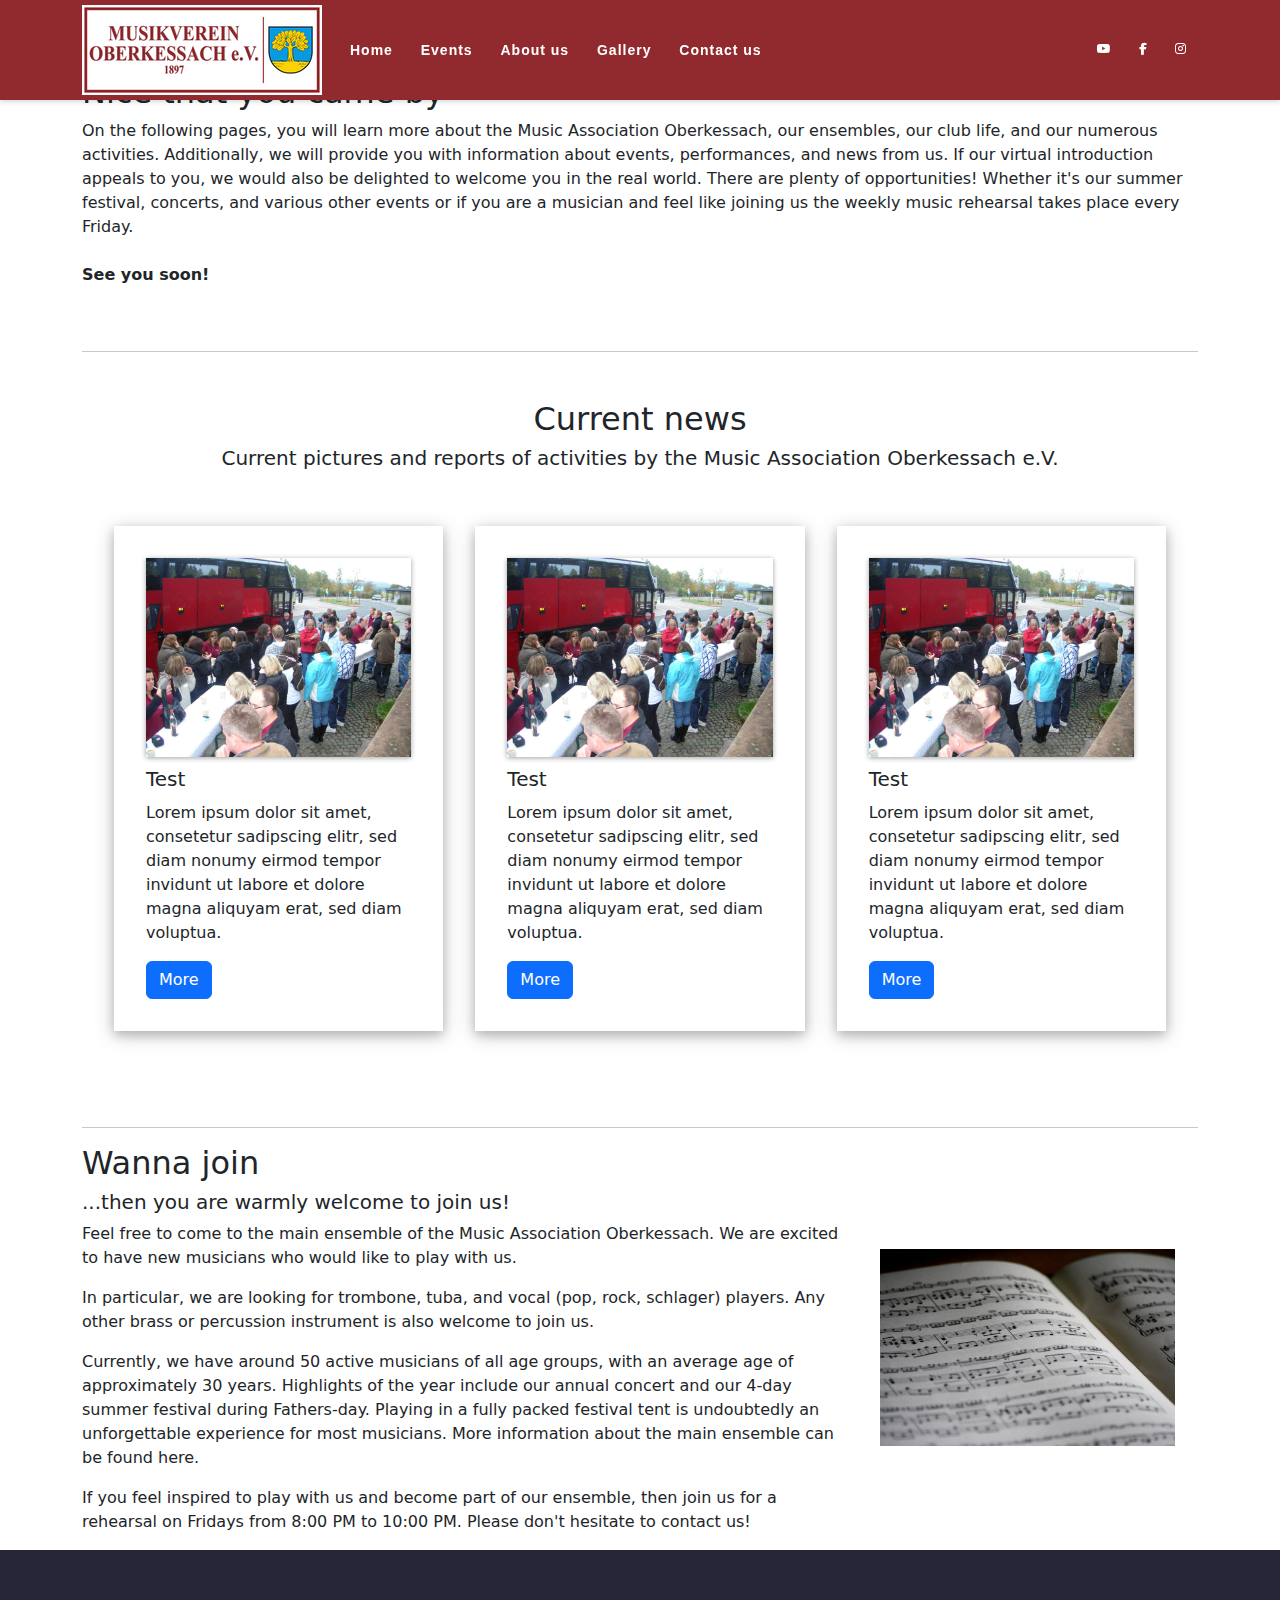
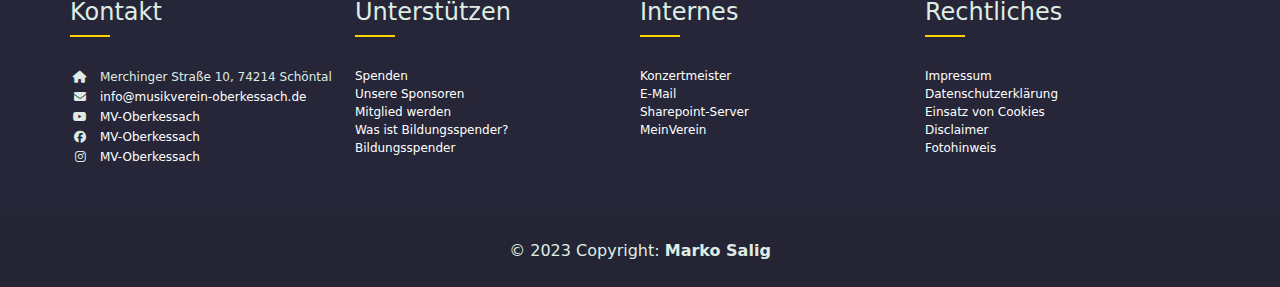
==== index.html @ 2e088b74 "updated the index.html" ====
<!DOCTYPE html>
<html lang="en">
<head>
    <meta charset="UTF-8">
    <meta content="width=device-width, initial-scale=1.0" name="viewport">
    <title>Musikverein Oberkessach</title>

    <!-- Bootstrap CSS -->
    <link href="https://cdn.jsdelivr.net/npm/bootstrap@5.3.0/dist/css/bootstrap.min.css" rel="stylesheet">
    <link href="https://cdnjs.cloudflare.com/ajax/libs/font-awesome/6.4.0/css/all.min.css" rel="stylesheet">

    <link href="./styles.css" rel="stylesheet">
</head>
<body>
<header>
    <!-- Navbar -->
    <!-- TODO: Decide how to deal with the logo responsiveness -->
    <section class="fixed-top" id="navbar">
        <nav class="navbar-container container">
            <a href="#"><img alt="" id="navbar-logo" src="assets/logo_klein.png"/></a>
            <button aria-controls="navbar-menu" aria-expanded="false" aria-label="Toggle menu" id="navbar-toggle"
                    type="button">
                <span class="icon-bar"></span>
                <span class="icon-bar"></span>
                <span class="icon-bar"></span>
            </button>
            <div aria-labelledby="navbar-toggle" id="navbar-menu">
                <ul class="navbar-links">
                    <li class="navbar-item">
                        <a class="navbar-link" href="./index.html">
                            <span class="menu-text">Home</span>
                        </a>
                    </li>
                    <li class="navbar-item">
                        <a class="navbar-link" href="./events.html">
                            <span class="menu-text">Events</span>
                        </a>
                    </li>
                    <li class="navbar-item">
                        <a class="navbar-link" href="./about.html">
                            <span class="menu-text">About us</span>
                        </a>
                    </li>
                    <li class="navbar-item active">
                        <a class="navbar-link" href="./gallery.html">
                            <span class="menu-text">Gallery</span>
                        </a>
                    </li>
                    <li class="navbar-item">
                        <a class="navbar-link" href="./contact.html">
                            <span class="menu-text">Contact us</span>
                        </a>
                    </li>
                </ul>

                <ul class="navbar-links" id="navbar-social-media">
                    <li class="navbar-item">
                        <a class="navbar-link" href="#!">
                            <i class="fab fa-youtube"></i>
                        </a>
                    </li>
                    <li class="navbar-item">
                        <a class="navbar-link" href="#!">
                            <i class="fab fa-facebook-f"></i>
                        </a>
                    </li>
                    <li class="navbar-item">
                        <a class="navbar-link" href="#!">
                            <i class="fab fa-instagram"></i>
                        </a>
                    </li>
                </ul>
            </div>
        </nav>
    </section>
    <!--
    <section id="hero" class="pt-5 pb-5 mt-0 align-items-center d-flex bg-dark">

        <div class="container-fluid">
            <div class="row justify-content-center align-items-center d-flex text-center h-100">
                <div class="col-12 col-md-8  h-50 ">
                    <h1 class="display-2  text-light mb-2 mt-5"><strong>Align Center</strong></h1>
                    <p class="lead  text-light mb-5">Sub-heading. Header 100% height with center align items</p>

                    <div class="btn-container-wrapper p-relative d-block  zindex-1">
                        <a class="btn btn-link btn-lg   mt-md-3 mb-4 scroll align-self-center text-light"
                           href="#main">
                            <i class="fa fa-angle-down fa-4x text-light"></i>
                        </a>
                    </div>
                </div>

            </div>
        </div>
    </section>
-->
    <section id="hero-overlay">
        <div class="wrap">
            <img alt="Musikverein" src="assets/Musikverein%202019.jpg" style="object-fit: scale-down; max-width: 100%">
            <h1 class="text-over-image">Welcome to the Music Association Oberkessach</h1>
        </div>
    </section>
</header>

<main id="main">
    <div class="container">
        <section id="introduction">
            <div class="row justify-content-evenly">
                <div class="col align-self-center">
                    <h2>Nice that you came by</h2>
                    <p>
                        On the following pages, you will learn more about the Music Association Oberkessach,
                        our ensembles, our club life, and our numerous activities.
                        Additionally, we will provide you with information about events, performances, and news from us.
                        If our virtual introduction appeals to you, we would also be delighted to welcome you in the
                        real world. There are plenty of opportunities! Whether it's our summer festival, concerts, and
                        various other events or if you are a musician and feel like joining us the weekly music
                        rehearsal takes place every Friday.
                        <br/><br/>
                        <strong>See you soon!</strong>
                    </p>
                </div>
                <!--
                <div class="col align-self-start">
                    <div class="card" style="width: 18rem;">
                        <div class="card-body">
                            <h5 class="card-title">Card title</h5>
                            <h6 class="card-subtitle mb-2 text-muted">Card subtitle</h6>
                            <p class="card-text">Some quick example text to build on the card title and make up the bulk
                                of the card's content.</p>
                            <a href="#" class="card-link">Card link</a>
                            <a href="#" class="card-link">Another link</a>
                        </div>
                    </div>
                </div>-->
            </div>
        </section>

        <hr>

        <section id="current-news">
            <h2>Current news</h2>
            <h5 style="text-align: center">Current pictures and reports of activities by the Music Association Oberkessach e.V.</h5>

            <div class="index-news-card-deck">
                <div class="index-news-card">
                    <img class="img-fluid index-news-img" src="assets/Bilder%20Musikverein/Ausflug%20ins%20Erzgeb.MVO%202009%20(10).JPG" alt="">

                    <h5 class="index-news-title">Test</h5>
                    <p>Lorem ipsum dolor sit amet, consetetur sadipscing elitr, sed diam nonumy eirmod tempor invidunt ut labore et dolore magna aliquyam erat, sed diam voluptua.</p>
                    <button class="btn btn-primary btn-md">More</button>
                </div>
                <div class="index-news-card">
                    <img class="img-fluid index-news-img" src="assets/Bilder%20Musikverein/Ausflug%20ins%20Erzgeb.MVO%202009%20(10).JPG" alt="">

                    <h5 class="index-news-title">Test</h5>
                    <p>Lorem ipsum dolor sit amet, consetetur sadipscing elitr, sed diam nonumy eirmod tempor invidunt ut labore et dolore magna aliquyam erat, sed diam voluptua.</p>
                    <button class="btn btn-primary btn-md">More</button>
                </div>
                <div class="index-news-card">
                    <img class="img-fluid index-news-img" src="assets/Bilder%20Musikverein/Ausflug%20ins%20Erzgeb.MVO%202009%20(10).JPG" alt="">

                    <h5 class="index-news-title">Test</h5>
                    <p>Lorem ipsum dolor sit amet, consetetur sadipscing elitr, sed diam nonumy eirmod tempor invidunt ut labore et dolore magna aliquyam erat, sed diam voluptua.</p>
                    <button class="btn btn-primary btn-md">More</button>
                </div>
            </div>
        </section>

        <hr>

        <section id="#wanna-join">
            <div class="row">
                <div id="wanna-join-text">
                    <h2>Wanna join</h2>
                    <h5>...then you are warmly welcome to join us!</h5>
                    <p>
                        Feel free to come to the main ensemble of the Music Association Oberkessach. We are excited to
                        have new musicians who would like to play with us.
                    </p>
                    <p>
                        In particular, we are looking for trombone, tuba, and vocal (pop, rock, schlager) players.
                        Any other brass or percussion instrument is also welcome to join us.
                    </p>
                    <p>
                        Currently, we have around 50 active musicians of all age groups, with an average age of
                        approximately 30 years. Highlights of the year include our annual concert and our
                        4-day summer festival during Fathers-day. Playing in a fully packed festival tent is undoubtedly
                        an unforgettable experience for most musicians. More information about the main ensemble can be
                        found here.
                    </p>
                    <p>
                        If you feel inspired to play with us and become part of our ensemble, then join us for
                        a rehearsal on Fridays from 8:00 PM to 10:00 PM. Please don't hesitate to contact us!
                    </p>
                </div>

                <div id="wanna-join-img">
                    <img class="img-fluid" alt="" src="assets/notes.jpg">
                </div>
            </div>
        </section>
    </div>
</main>

<footer>
    <div class="container">
        <div class="row align-items-top">

            <!-- Section Social Media -->
            <section class="col footer-section">
                <h4>Kontakt</h4>
                <div class="text-area">
                    <div class="footer-sep"></div>
                    <ul>
                        <li class="footer-social-media-link">
                            <span class="footer-icon-wrapper"><i class="fa-solid fa-house"></i></span>
                            <div><span>Merchinger Straße 10, 74214 Schöntal</span></div>
                        </li>
                        <li class="footer-social-media-link">
                            <span class="footer-icon-wrapper"><i class="fa-solid fa-envelope"></i></span>
                            <div><a href="mailto:info@musikverein-oberkessach.de">info@musikverein-oberkessach.de</a>
                            </div>
                        </li>
                        <li class="footer-social-media-link">
                            <span class="footer-icon-wrapper"><i class="fab fa-youtube"></i></span>
                            <div><a class="" href="#!">MV-Oberkessach</a></div>
                        </li>
                        <li class="footer-social-media-link">
                            <span class="footer-icon-wrapper"><i class="fab fa-facebook"></i></span>
                            <div><a class="" href="#!">MV-Oberkessach</a></div>
                        </li>
                        <li class="footer-social-media-link">
                            <span class="footer-icon-wrapper"><i class="fab fa-instagram"></i></span>
                            <div><a class="" href="#!">MV-Oberkessach</a></div>
                        </li>
                    </ul>
                </div>
            </section>

            <!-- Section Support -->
            <section class="col footer-section">
                <h4>Unterstützen</h4>
                <div class="text-area">
                    <div class="footer-sep"></div>
                    <ul>
                        <li><a href="" target="_blank">Spenden</a></li>
                        <li><a href="" target="_blank">Unsere Sponsoren</a></li>
                        <li><a href="" target="_blank">Mitglied werden</a></li>
                        <li><a href="" target="_blank">Was ist Bildungsspender?</a></li>
                        <li><a href="" target="_blank">Bildungsspender</a></li>
                    </ul>
                </div>
            </section>

            <!-- Section Intern Stuff -->
            <section class="col footer-section">
                <h4>Internes</h4>
                <div class="text-area">
                    <div class="footer-sep"></div>
                    <ul>
                        <li><a href="" target="_blank">Konzertmeister</a></li>
                        <li><a href="" target="_blank">E-Mail</a></li>
                        <li><a href="" target="_blank">Sharepoint-Server</a></li>
                        <li><a href="" target="_blank">MeinVerein</a></li>
                    </ul>
                </div>
            </section>

            <!-- Section Legal -->
            <section class="col footer-section">
                <h4>Rechtliches</h4>
                <div class="text-area">
                    <div class="footer-sep"></div>
                    <ul>
                        <li><a href="" target="_blank">Impressum</a></li>
                        <li><a href="" target="_blank">Datenschutzerklärung</a></li>
                        <li><a href="" target="_blank">Einsatz von Cookies</a></li>
                        <li><a href="" target="_blank">Disclaimer</a></li>
                        <li><a href="" target="_blank">Fotohinweis</a></li>
                    </ul>
                </div>
            </section>
        </div>
    </div>

    <!-- Copyright -->
    <div class="text-center p-4" style="background-color: rgba(0, 0, 0, 0.05);">
        © 2023 Copyright:
        <a class="text-reset fw-bold" href="https://github.com/msalig/">Marko Salig</a>
    </div>
</footer>
<script src="script.js"></script>
</body>

</html>
---- styles.css ----
:root {
    --main-color: #912A2F;
    --light-accent: #FCD205;
    --light-shades: #DEECE4;
    --dark-accent: #97A8B4;
    --dark-shades: #262638;
    --nav_typography-font-family: "Open Sans", Arial, Helvetica, sans-serif;
    --nav_typography-font-weight: 700;
    --nav_typography-font-size: 14px;
    --nav_typography-letter-spacing: 1px;


    --navbar-bg-color: hsl(0, 0%, 15%);
    --navbar-text-color: hsl(0, 0%, 85%);
    --navbar-text-color-focus: white;
    --navbar-bg-contrast: hsl(0, 0%, 25%);
}

a {
    text-decoration: none;
    color: #ffffff;
}

a:hover {
    color: var(--light-accent);
}

ol, ul {
    box-sizing: border-box;
}

ul {
    list-style: none;
    margin: 0;
    padding: 0;
    font-size: 12px;
}

/* Navbar */
#navbar {
    --navbar-height: 100px;
    height: var(--navbar-height);
    background-color: var(--main-color);
    box-shadow: 0 2px 4px rgba(0, 0, 0, 0.15);
}

.navbar-container {
    display: flex;
    justify-content: left;
    height: 100%;
    width: 100%;
    align-items: center;
}

#navbar-logo {
    margin-right: 1em;
}

#navbar-toggle {
    display: none;
}

#navbar-menu {
    visibility: visible;
    opacity: 1;
    position: static;
    display: flex;
    justify-content: space-between;
    width: 100%;
}

.navbar-links {
    list-style: none;
    height: 100%;
    white-space: nowrap;
}

.navbar-item {
    display: inline;
    margin: 1em;
    width: 100%;
}

.navbar-links .navbar-item .navbar-link .menu-text {
    font-family: var(--nav_typography-font-family);
    font-weight: var(--nav_typography-font-weight);
    font-size: var(--nav_typography-font-size);
    letter-spacing: var(--nav_typography-letter-spacing);
}

.navbar-links .navbar-item .navbar-link:hover {
    color: var(--light-accent);
}

@media screen and (max-width: 768px) {
    .navbar-container {
        justify-content: space-between;
    }

    #navbar-toggle {
        cursor: pointer;
        border: none;
        background-color: transparent;
        width: 40px;
        height: 40px;
        display: flex;
        align-items: center;
        justify-content: center;
        flex-direction: column;
    }

    .icon-bar {
        display: block;
        width: 25px;
        height: 4px;
        margin: 2px;
        background-color: var(--navbar-text-color);
    }

    #navbar-toggle:is(:focus, :hover) .icon-bar {
        background-color: var(--navbar-text-color-focus);
    }

    #navbar-toggle[aria-expanded="true"] .icon-bar:is(:first-child, :last-child) {
        position: absolute;
        margin: 0;
        width: 30px;
    }

    #navbar-toggle[aria-expanded="true"] .icon-bar:first-child {
        transform: rotate(45deg);
    }

    #navbar-toggle[aria-expanded="true"] .icon-bar:nth-child(2) {
        opacity: 0;
    }

    #navbar-toggle[aria-expanded="true"] .icon-bar:last-child {
        transform: rotate(-45deg);
    }

    #navbar-menu {
        position: fixed;
        top: var(--navbar-height);
        bottom: 0;
        opacity: 0;
        visibility: hidden;
        left: 0;
        right: 0;
    }

    #navbar-social-media {
        display: none;
    }

    .navbar-item {
        display: block;
    }

    #navbar-toggle[aria-expanded="true"] + #navbar-menu {
        background-color: rgba(0, 0, 0, 0.4);
        opacity: 1;
        visibility: visible;
    }

    #navbar-toggle[aria-expanded="true"] + #navbar-menu .navbar-links {
        padding: 1em;
        margin-left: auto;
        margin-right: auto;
        background-color: var(--dark-shades);
        border-radius: 0 0 10px 10px;
        width: 90%;
        height: fit-content;
    }
}

/* ----- */

/* index.html */
#hero {
    height: 120vh;
    background-size: cover;
    background-position: center;
    background-image: url('assets/Musikverein 2019.jpg');
}

.wrap {
    width: 100%;
    height: auto;
    margin: auto;
    text-align: center;
    position: relative;
}

.text-over-image {
    position: absolute;
    margin: auto;
    top: 0;
    left: 0;
    right: 0;
    bottom: 0;
    color: #fff;
    height: 100px;
}

#introduction {
    margin: 3em 0;
}

#current-news {
    margin: 3em 0;
    display: flex;
    flex-direction: column;
    justify-content: center;
    align-items: center;
}

.index-news-card-deck {
    display: flex;
    flex-wrap: wrap;
    flex-direction: row;
    justify-content: space-between;
    margin: 2em 1em;
}

.index-news-card {
    flex: 1 0 0;
    width: fit-content;
    min-width: 250px;
    height: fit-content;
    box-shadow: 0 4px 10px 0 rgba(0, 0, 0, 0.2), 0 4px 20px 0 rgba(0, 0, 0, 0.19);
    padding: 2em;
    margin: 1em;
}

.index-news-title {
    margin: 0.5em 0;
}

.index-news-img {
    box-shadow: 0 1px 5px 0 rgba(0, 0, 0, 0.2), 0 1px 5px 0 rgba(0, 0, 0, 0.19);
}

#wanna-join-text {
    width: 70%;
}

#wanna-join-img {
    width: 28%;
    margin-top: auto;
    margin-bottom: auto;
}

@media screen and (max-width: 768px) {
    #hero-overlay {
        padding-top: 100px;
        overflow: auto
    }

    #wanna-join-text {
        width: 100%;
    }

    #wanna-join-img {
        display: none;
    }
}


/* ----- */

/* About.html */
.about-info-card-deck {
    display: flex;
    flex-direction: column;
    width: 100%;
}

.about-info-card {
    box-sizing: border-box;
    border: 1px solid var(--dark-shades);
    padding: 20px;
    margin: 1em 0;
    width: 100%;
    height: 100%;
    display: flex;
    flex-direction: column;
    align-items: center
}

#images {
    margin: 3em 0;
    width: 100%;
}

/* ----- */

/* Events.html */
.events-container {
    display: flex;
    flex-direction: column;
}

#searchbar {
    width: 100%;
}

.main-input {
    height: 50px;
    width: 80%;
    color: #a7b1ab;
    border: 1px solid #cccccc;
    margin-bottom: 0;
    -webkit-appearance: none;
    border-radius: 4px 0 0 4px;
    -moz-border-radius: 4px 0 0 4px;
    -webkit-border-radius: 4px 0 0 4px;
    display: inline-block;
    text-align: left;
    font-size: 16px;
    font-weight: 500;
    padding: 0 0 0 57px;
    border-right: 0;
    background: #ffffff url("https://img.icons8.com/ios-filled/50/search--v1.png") 18px 15px no-repeat;
    background-size: 18px 18px;
    float: left;
}

#main-submit {
    background: #00a221;
    color: #fff;
    display: inline-block;
    font-size: 16px;
    font-weight: 500;
    text-align: center;
    cursor: pointer;
    margin-bottom: 0;
    -webkit-appearance: none;
    border-radius: 0 4px 4px 0;
    -moz-border-radius: 0 4px 4px 0;
    -webkit-border-radius: 0 4px 4px 0;
    height: 50px;
    width: 20%;
    border: 0;
    padding-top: 0;
    float: left;
}

#main-submit:hover {
    background: var(--main-color);
    color: #fff !important;
    -webkit-appearance: none;
}

#events {
    width: 100%;
    height: fit-content;
    margin: 3em 0;
}

.eventDiv {
    display: flex;
    justify-content: left;
}

.dateDiv {
    width: fit-content;
    height: fit-content;
    align-items: center;
    padding: 1.5em 3em;
}

.eventWeekday {

}

.date {

}

.eventTitleMessageDiv {
    width: 100%;
    height: 100%;
    align-items: center;
    padding: 1.5em;
}

.eventTitle {

}

.eventDescription {

}

/* ----- */

/* Contact.html */
.contact-row {
    padding: 3em 0;
    display: flex;
    flex-direction: row;
    justify-content: space-between;
}

#contact-form {
    display: inline;
    width: 70%;
}

#contact-information {
    display: inline;
    width: fit-content;
    height: fit-content;
    box-shadow: 0 4px 10px 0 rgba(0, 0, 0, 0.2), 0 4px 20px 0 rgba(0, 0, 0, 0.19);
    padding: 2em;
}

.form-label {
    margin: 1em 0 0.5em 0;
}

.form-submit-button {
    --bs-btn-padding-y: 0.5rem;
    --bs-btn-padding-x: 1rem;
    --bs-btn-font-size: 1.25rem;

    background-color: var(--main-color);
!important;
}

.form-submit-button:hover {
    background-color: var(--light-accent);
!important;
}

/* ----- */

/* Footer */
footer {
    height: fit-content;
    color: var(--light-shades);
    background-color: var(--dark-shades);
}

.footer-section {
    padding: 3em 0;
}

@media screen and (max-width: 768px) {
    .footer-section {
        padding: 1.5em 1.5em;
    }
}

.footer-social-media-link {
    align-items: center;
    display: flex;
    justify-content: start
}

.footer-icon-wrapper {
    display: flex;
    align-items: center;
    justify-content: center;
    flex-shrink: 0;
    float: left;
    width: 20px;
    height: 20px;
    margin-inline-end: 10px;
}

.footer-sep {
    border-top: 2px solid var(--light-accent);
    margin-top: 0;
    margin-bottom: 30px;
    width: 100%;
    max-width: 40px;
}

/* ----- */
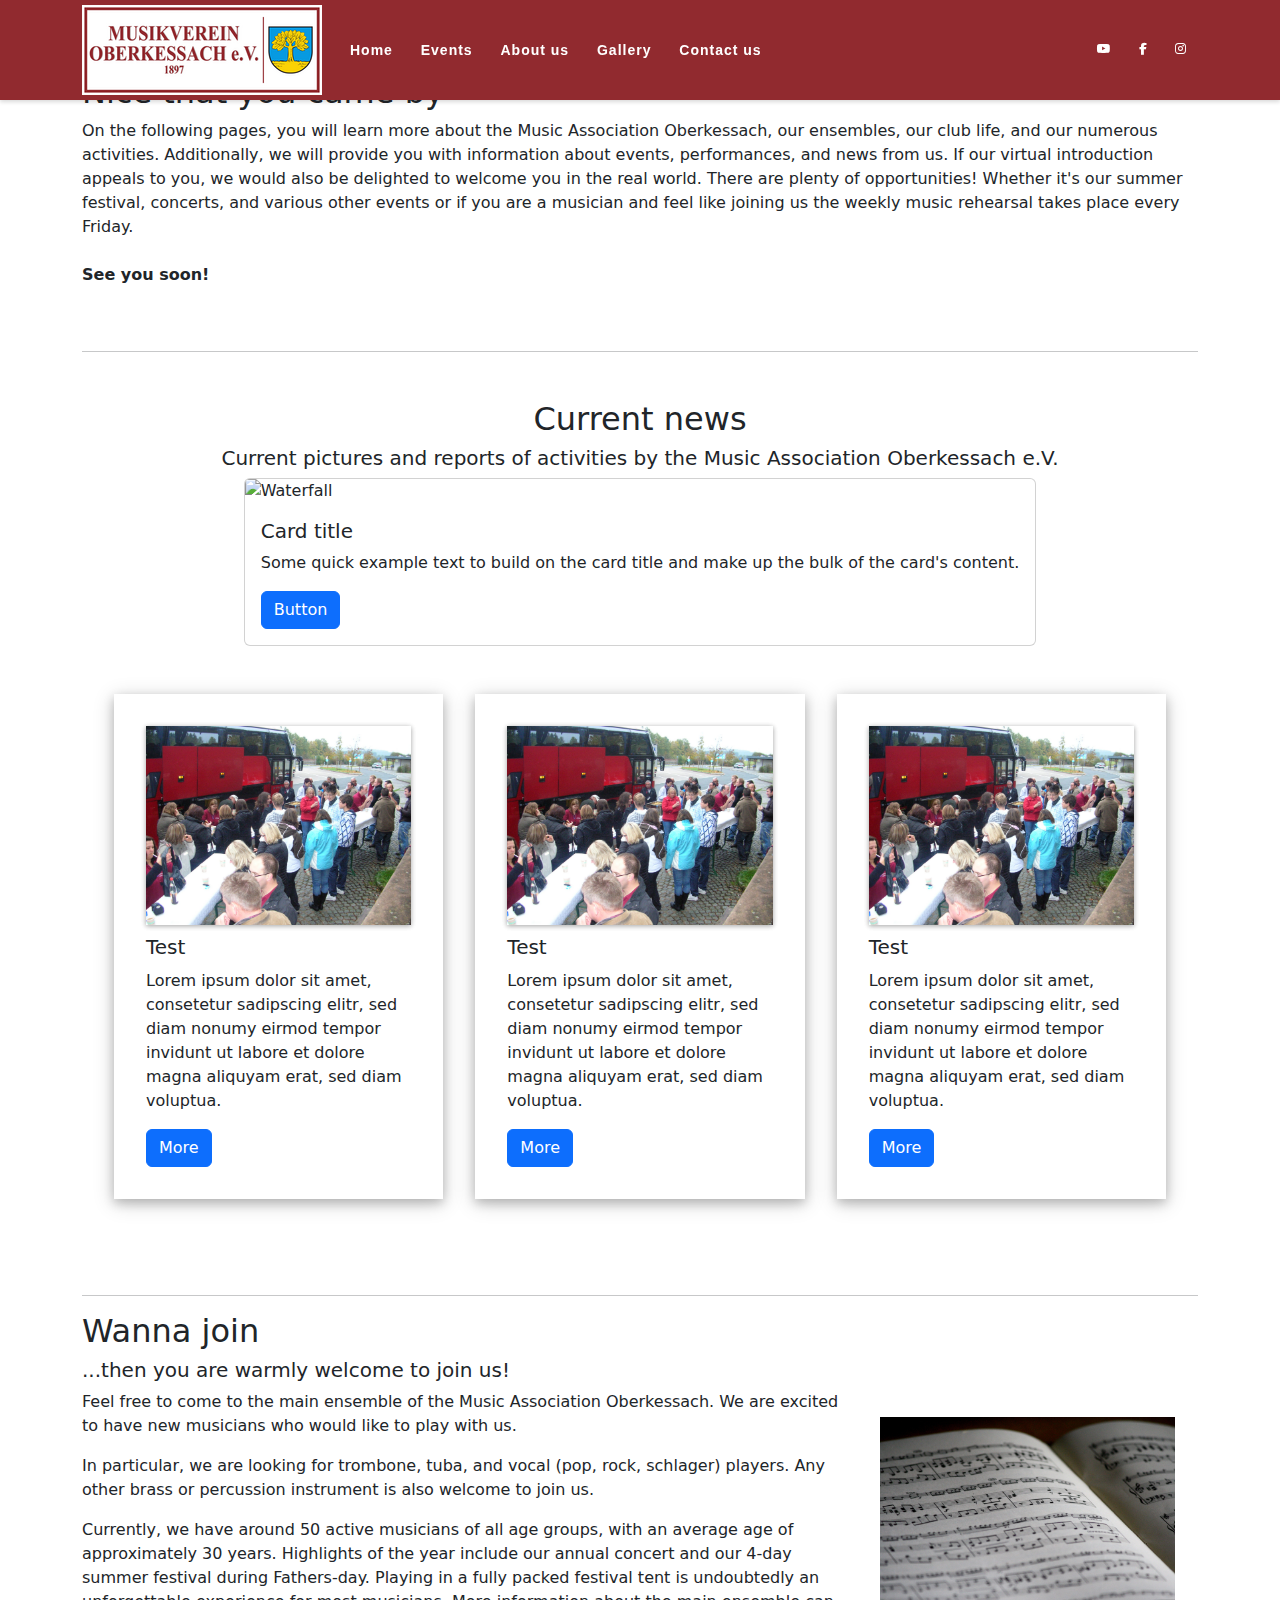
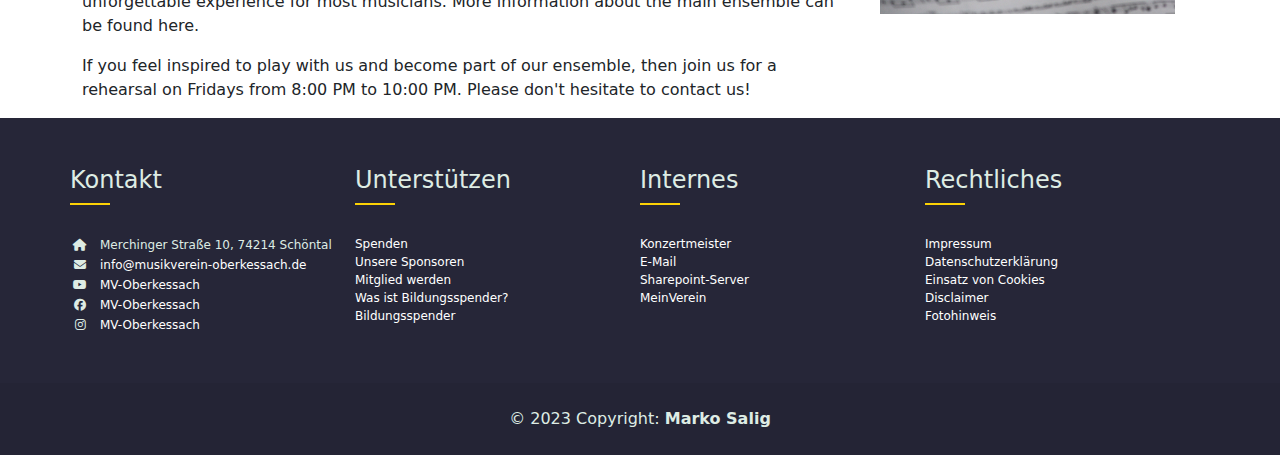
==== commit 3583e78c: "completly remade the gallery.html and changed the file structure" ====
--- a/index.html
+++ b/index.html
@@ -9,7 +9,7 @@
     <link href="https://cdn.jsdelivr.net/npm/bootstrap@5.3.0/dist/css/bootstrap.min.css" rel="stylesheet">
     <link href="https://cdnjs.cloudflare.com/ajax/libs/font-awesome/6.4.0/css/all.min.css" rel="stylesheet">
 
-    <link href="./styles.css" rel="stylesheet">
+    <link href="styles.css" rel="stylesheet">
 </head>
 <body>
 <header>
@@ -32,22 +32,22 @@
                         </a>
                     </li>
                     <li class="navbar-item">
-                        <a class="navbar-link" href="./events.html">
+                        <a class="navbar-link" href="./pages/events/events.html">
                             <span class="menu-text">Events</span>
                         </a>
                     </li>
                     <li class="navbar-item">
-                        <a class="navbar-link" href="./about.html">
+                        <a class="navbar-link" href="pages/about/about.html">
                             <span class="menu-text">About us</span>
                         </a>
                     </li>
                     <li class="navbar-item active">
-                        <a class="navbar-link" href="./gallery.html">
+                        <a class="navbar-link" href="./pages/gallery/gallery.html">
                             <span class="menu-text">Gallery</span>
                         </a>
                     </li>
                     <li class="navbar-item">
-                        <a class="navbar-link" href="./contact.html">
+                        <a class="navbar-link" href="./pages/contact/contact.html">
                             <span class="menu-text">Contact us</span>
                         </a>
                     </li>
@@ -140,28 +140,48 @@
 
         <section id="current-news">
             <h2>Current news</h2>
-            <h5 style="text-align: center">Current pictures and reports of activities by the Music Association Oberkessach e.V.</h5>
+            <h5 style="text-align: center">Current pictures and reports of activities by the Music Association
+                Oberkessach e.V.</h5>
+
+            <div class="card">
+                <img alt="Waterfall" class="card-img-top"
+                     src="https://mdbcdn.b-cdn.net/img/new/standard/nature/181.webp">
+                <div class="card-body">
+                    <h5 class="card-title">Card title</h5>
+                    <p class="card-text">
+                        Some quick example text to build on the card title and make up the bulk of
+                        the card's content.
+                    </p>
+                    <a class="btn btn-primary" href="#!">Button</a>
+                </div>
+            </div>
 
             <div class="index-news-card-deck">
                 <div class="index-news-card">
-                    <img class="img-fluid index-news-img" src="assets/Bilder%20Musikverein/Ausflug%20ins%20Erzgeb.MVO%202009%20(10).JPG" alt="">
+                    <img alt=""
+                         class="img-fluid index-news-img" src="assets/Bilder%20Musikverein/Ausflug%20ins%20Erzgeb.MVO%202009%20(10).JPG">
 
                     <h5 class="index-news-title">Test</h5>
-                    <p>Lorem ipsum dolor sit amet, consetetur sadipscing elitr, sed diam nonumy eirmod tempor invidunt ut labore et dolore magna aliquyam erat, sed diam voluptua.</p>
+                    <p>Lorem ipsum dolor sit amet, consetetur sadipscing elitr, sed diam nonumy eirmod tempor invidunt
+                        ut labore et dolore magna aliquyam erat, sed diam voluptua.</p>
                     <button class="btn btn-primary btn-md">More</button>
                 </div>
                 <div class="index-news-card">
-                    <img class="img-fluid index-news-img" src="assets/Bilder%20Musikverein/Ausflug%20ins%20Erzgeb.MVO%202009%20(10).JPG" alt="">
+                    <img alt=""
+                         class="img-fluid index-news-img" src="assets/Bilder%20Musikverein/Ausflug%20ins%20Erzgeb.MVO%202009%20(10).JPG">
 
                     <h5 class="index-news-title">Test</h5>
-                    <p>Lorem ipsum dolor sit amet, consetetur sadipscing elitr, sed diam nonumy eirmod tempor invidunt ut labore et dolore magna aliquyam erat, sed diam voluptua.</p>
+                    <p>Lorem ipsum dolor sit amet, consetetur sadipscing elitr, sed diam nonumy eirmod tempor invidunt
+                        ut labore et dolore magna aliquyam erat, sed diam voluptua.</p>
                     <button class="btn btn-primary btn-md">More</button>
                 </div>
                 <div class="index-news-card">
-                    <img class="img-fluid index-news-img" src="assets/Bilder%20Musikverein/Ausflug%20ins%20Erzgeb.MVO%202009%20(10).JPG" alt="">
+                    <img alt=""
+                         class="img-fluid index-news-img" src="assets/Bilder%20Musikverein/Ausflug%20ins%20Erzgeb.MVO%202009%20(10).JPG">
 
                     <h5 class="index-news-title">Test</h5>
-                    <p>Lorem ipsum dolor sit amet, consetetur sadipscing elitr, sed diam nonumy eirmod tempor invidunt ut labore et dolore magna aliquyam erat, sed diam voluptua.</p>
+                    <p>Lorem ipsum dolor sit amet, consetetur sadipscing elitr, sed diam nonumy eirmod tempor invidunt
+                        ut labore et dolore magna aliquyam erat, sed diam voluptua.</p>
                     <button class="btn btn-primary btn-md">More</button>
                 </div>
             </div>
@@ -196,7 +216,7 @@
                 </div>
 
                 <div id="wanna-join-img">
-                    <img class="img-fluid" alt="" src="assets/notes.jpg">
+                    <img alt="" class="img-fluid" src="assets/notes.jpg">
                 </div>
             </div>
         </section>
@@ -290,7 +310,7 @@
         <a class="text-reset fw-bold" href="https://github.com/msalig/">Marko Salig</a>
     </div>
 </footer>
-<script src="script.js"></script>
+<script src="navbar.js"></script>
 </body>
 
 </html>
--- a/styles.css
+++ b/styles.css
@@ -38,6 +38,7 @@
 
 /* Navbar */
 #navbar {
+    z-index: 1;
     --navbar-height: 100px;
     height: var(--navbar-height);
     background-color: var(--main-color);
@@ -181,7 +182,7 @@
     height: 120vh;
     background-size: cover;
     background-position: center;
-    background-image: url('assets/Musikverein 2019.jpg');
+    background-image: url('Musikverein 2019.jpg');
 }
 
 .wrap {
@@ -395,6 +396,74 @@
 
 /* ----- */
 
+/* Gallery.html */
+#gallery-container {
+    padding-bottom: 1.5em;
+}
+
+#lightbox {
+    z-index: 2;
+    display: none;
+    position: fixed;
+    top: 0;
+    left: 0;
+    width: 100%;
+    height: 100%;
+    background-color: rgba(0, 0, 0, 0.8);
+    justify-content: center;
+    align-items: center;
+}
+
+#lightbox-image {
+    max-width: 90%;
+    max-height: 90%;
+}
+
+#lightbox-close-button {
+    position: absolute;
+    top: 10px;
+    right: 10px;
+    background-color: transparent;
+    border: none;
+    color: white;
+    font-size: 18px;
+    cursor: pointer;
+}
+
+.gallery-event-title {
+    margin: 1em 0 0 0;
+    width: fit-content;
+}
+
+.gallery-event-title-row {
+    margin: 0 0.5rem;
+}
+
+.gallery-event-title-row:after {
+    content: '';
+    display: block;
+    width: 100%;
+    height: 1em;
+    margin-bottom: 2em;
+    border-bottom: 1px solid var(--dark-shades);
+}
+
+.gallery-show-more-row {
+    display: flex;
+    justify-content: end;
+}
+
+.gallery-show-more-button {
+    width: fit-content;
+    background-color: var(--dark-accent);
+    margin-right: .75rem;
+}
+
+.gallery-show-more-button:hover {
+    background-color: var(--light-accent);
+}
+/* ----- */
+
 /* Contact.html */
 .contact-row {
     padding: 3em 0;
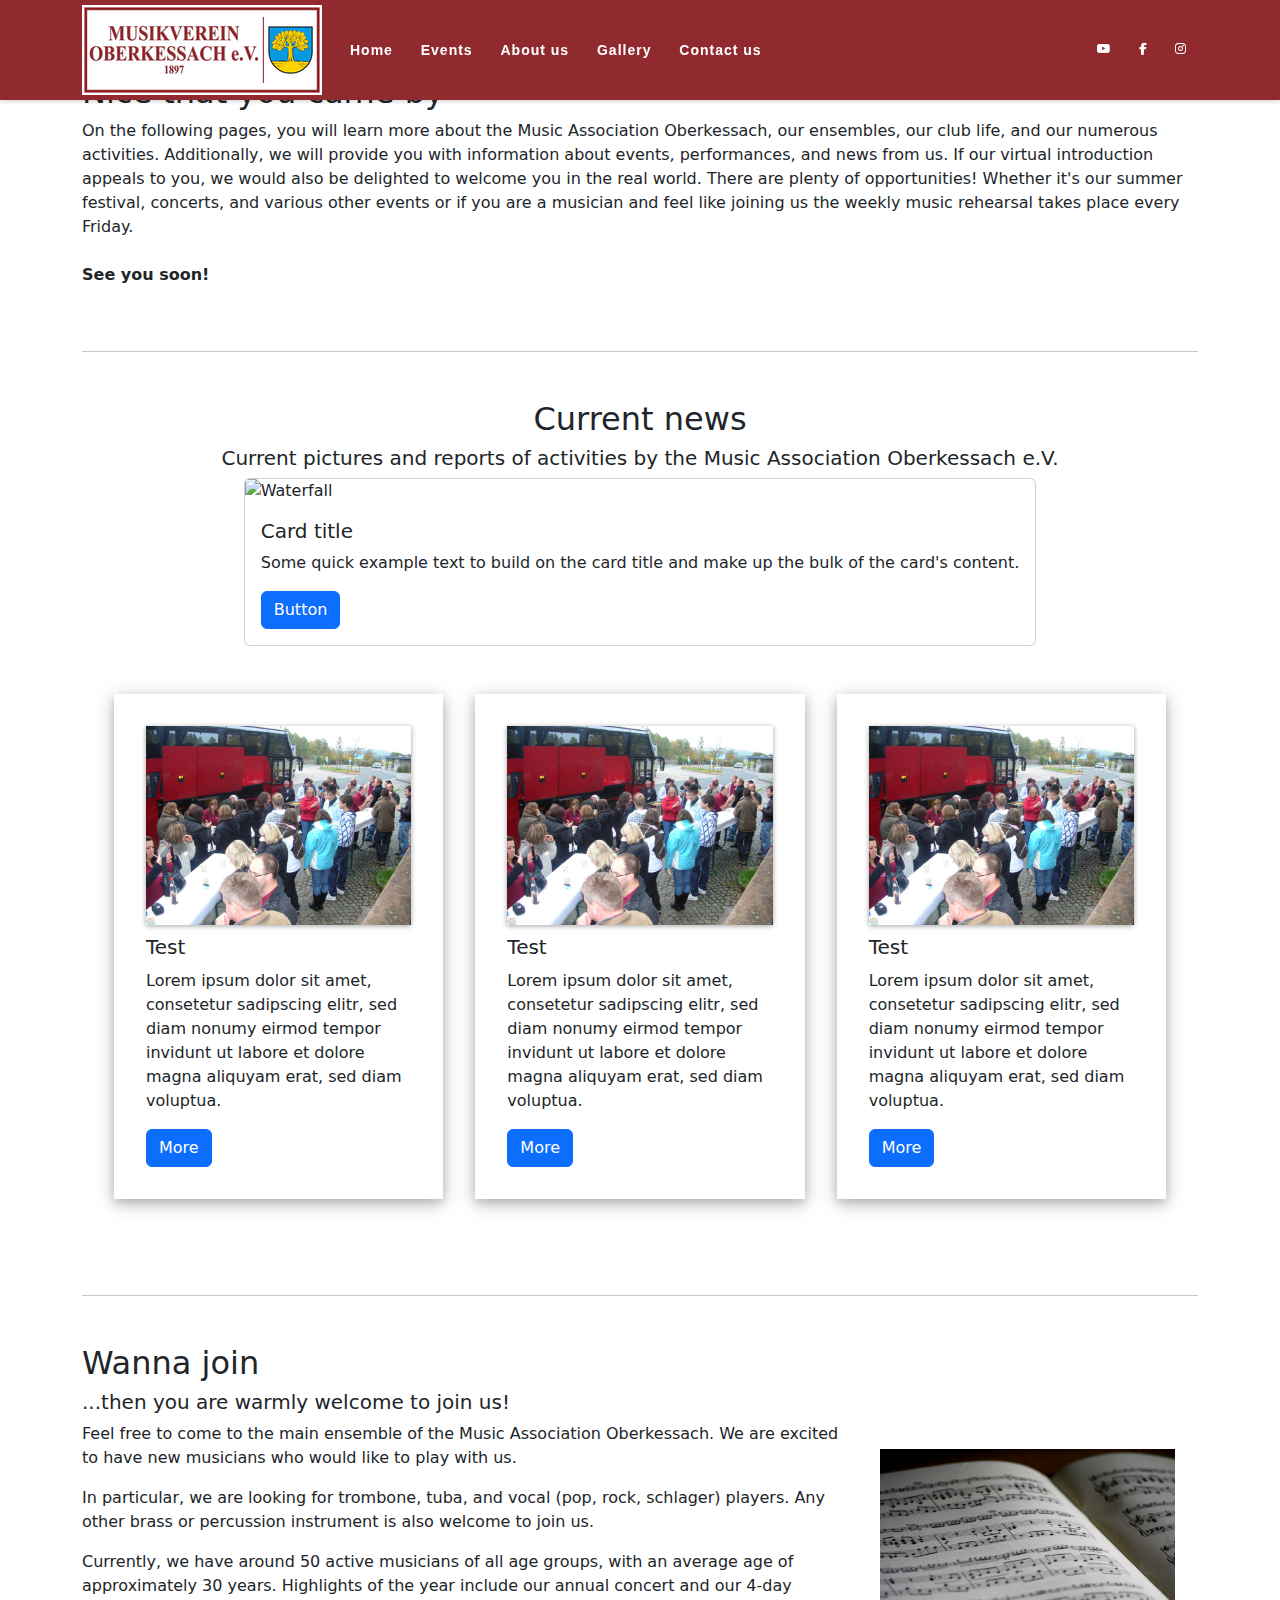
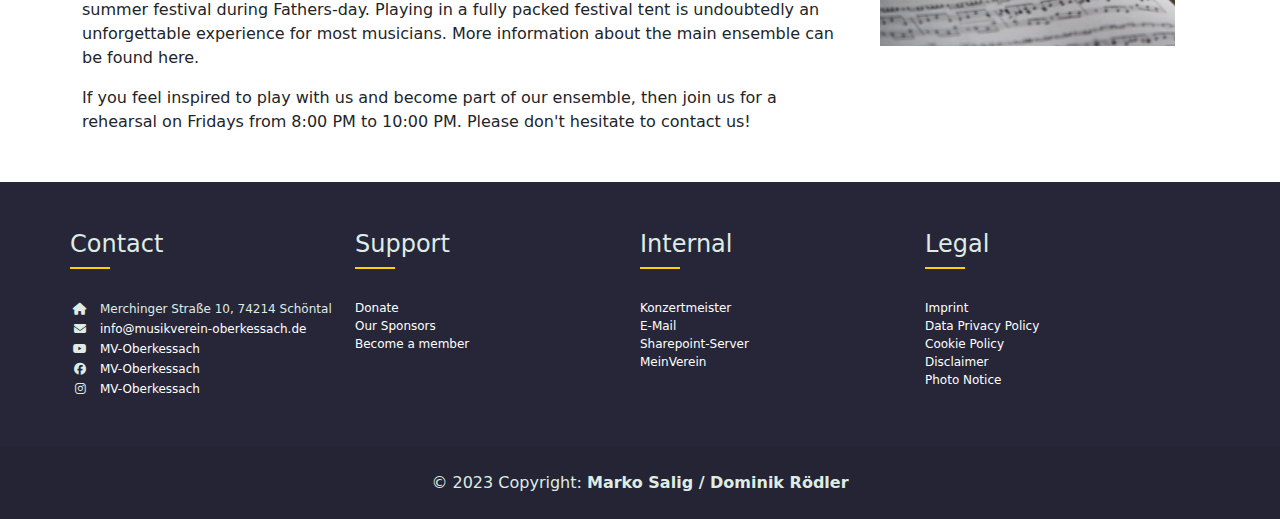
==== commit 1b44e40f: "translated some stuff to english" ====
--- a/index.html
+++ b/index.html
@@ -189,7 +189,7 @@
 
         <hr>
 
-        <section id="#wanna-join">
+        <section id="wanna-join">
             <div class="row">
                 <div id="wanna-join-text">
                     <h2>Wanna join</h2>
@@ -229,7 +229,7 @@
 
             <!-- Section Social Media -->
             <section class="col footer-section">
-                <h4>Kontakt</h4>
+                <h4>Contact</h4>
                 <div class="text-area">
                     <div class="footer-sep"></div>
                     <ul>
@@ -260,22 +260,20 @@
 
             <!-- Section Support -->
             <section class="col footer-section">
-                <h4>Unterstützen</h4>
+                <h4>Support</h4>
                 <div class="text-area">
                     <div class="footer-sep"></div>
                     <ul>
-                        <li><a href="" target="_blank">Spenden</a></li>
-                        <li><a href="" target="_blank">Unsere Sponsoren</a></li>
-                        <li><a href="" target="_blank">Mitglied werden</a></li>
-                        <li><a href="" target="_blank">Was ist Bildungsspender?</a></li>
-                        <li><a href="" target="_blank">Bildungsspender</a></li>
+                        <li><a href="" target="_blank">Donate</a></li>
+                        <li><a href="" target="_blank">Our Sponsors</a></li>
+                        <li><a href="" target="_blank">Become a member</a></li>
                     </ul>
                 </div>
             </section>
 
             <!-- Section Intern Stuff -->
             <section class="col footer-section">
-                <h4>Internes</h4>
+                <h4>Internal</h4>
                 <div class="text-area">
                     <div class="footer-sep"></div>
                     <ul>
@@ -289,15 +287,15 @@
 
             <!-- Section Legal -->
             <section class="col footer-section">
-                <h4>Rechtliches</h4>
+                <h4>Legal</h4>
                 <div class="text-area">
                     <div class="footer-sep"></div>
                     <ul>
-                        <li><a href="" target="_blank">Impressum</a></li>
-                        <li><a href="" target="_blank">Datenschutzerklärung</a></li>
-                        <li><a href="" target="_blank">Einsatz von Cookies</a></li>
+                        <li><a href="" target="_blank">Imprint</a></li>
+                        <li><a href="" target="_blank">Data Privacy Policy</a></li>
+                        <li><a href="" target="_blank">Cookie Policy</a></li>
                         <li><a href="" target="_blank">Disclaimer</a></li>
-                        <li><a href="" target="_blank">Fotohinweis</a></li>
+                        <li><a href="" target="_blank">Photo Notice</a></li>
                     </ul>
                 </div>
             </section>
@@ -307,7 +305,7 @@
     <!-- Copyright -->
     <div class="text-center p-4" style="background-color: rgba(0, 0, 0, 0.05);">
         © 2023 Copyright:
-        <a class="text-reset fw-bold" href="https://github.com/msalig/">Marko Salig</a>
+        <a class="text-reset fw-bold" href="https://github.com/msalig/">Marko Salig / Dominik Rödler</a>
     </div>
 </footer>
 <script src="navbar.js"></script>
--- a/styles.css
+++ b/styles.css
@@ -182,7 +182,7 @@
     height: 120vh;
     background-size: cover;
     background-position: center;
-    background-image: url('Musikverein 2019.jpg');
+    background-image: url('assets/Musikverein 2019.jpg');
 }
 
 .wrap {
@@ -242,6 +242,10 @@
     box-shadow: 0 1px 5px 0 rgba(0, 0, 0, 0.2), 0 1px 5px 0 rgba(0, 0, 0, 0.19);
 }
 
+#wanna-join {
+    padding: 2em 0;
+}
+
 #wanna-join-text {
     width: 70%;
 }
@@ -281,7 +285,7 @@
     box-sizing: border-box;
     border: 1px solid var(--dark-shades);
     padding: 20px;
-    margin: 1em 0;
+    margin: 0 0 1em 0;
     width: 100%;
     height: 100%;
     display: flex;
@@ -328,7 +332,7 @@
 }
 
 #main-submit {
-    background: #00a221;
+    background: var(--dark-accent);
     color: #fff;
     display: inline-block;
     font-size: 16px;
@@ -348,7 +352,7 @@
 }
 
 #main-submit:hover {
-    background: var(--main-color);
+    background: var(--light-accent);
     color: #fff !important;
     -webkit-appearance: none;
 }
@@ -365,18 +369,22 @@
 }
 
 .dateDiv {
+    width: 10%;
+    height: fit-content;
+    align-items: center;
+    margin: 1.5em 2em;
+    display: flex;
+    flex-direction: column;
+}
+
+.eventWeekday {
     width: fit-content;
-    height: fit-content;
-    align-items: center;
-    padding: 1.5em 3em;
-}
-
-.eventWeekday {
-
 }
 
 .date {
-
+    max-lines: 1;
+    width: fit-content;
+    color: var(--light-accent);
 }
 
 .eventTitleMessageDiv {
@@ -462,6 +470,7 @@
 .gallery-show-more-button:hover {
     background-color: var(--light-accent);
 }
+
 /* ----- */
 
 /* Contact.html */
@@ -494,13 +503,19 @@
     --bs-btn-padding-x: 1rem;
     --bs-btn-font-size: 1.25rem;
 
-    background-color: var(--main-color);
+    background-color: var(--dark-accent);
 !important;
 }
 
 .form-submit-button:hover {
     background-color: var(--light-accent);
 !important;
+}
+
+.contact-information-table {
+    caption-side: top;
+    border-collapse: separate;
+    border-spacing: 5px;
 }
 
 /* ----- */
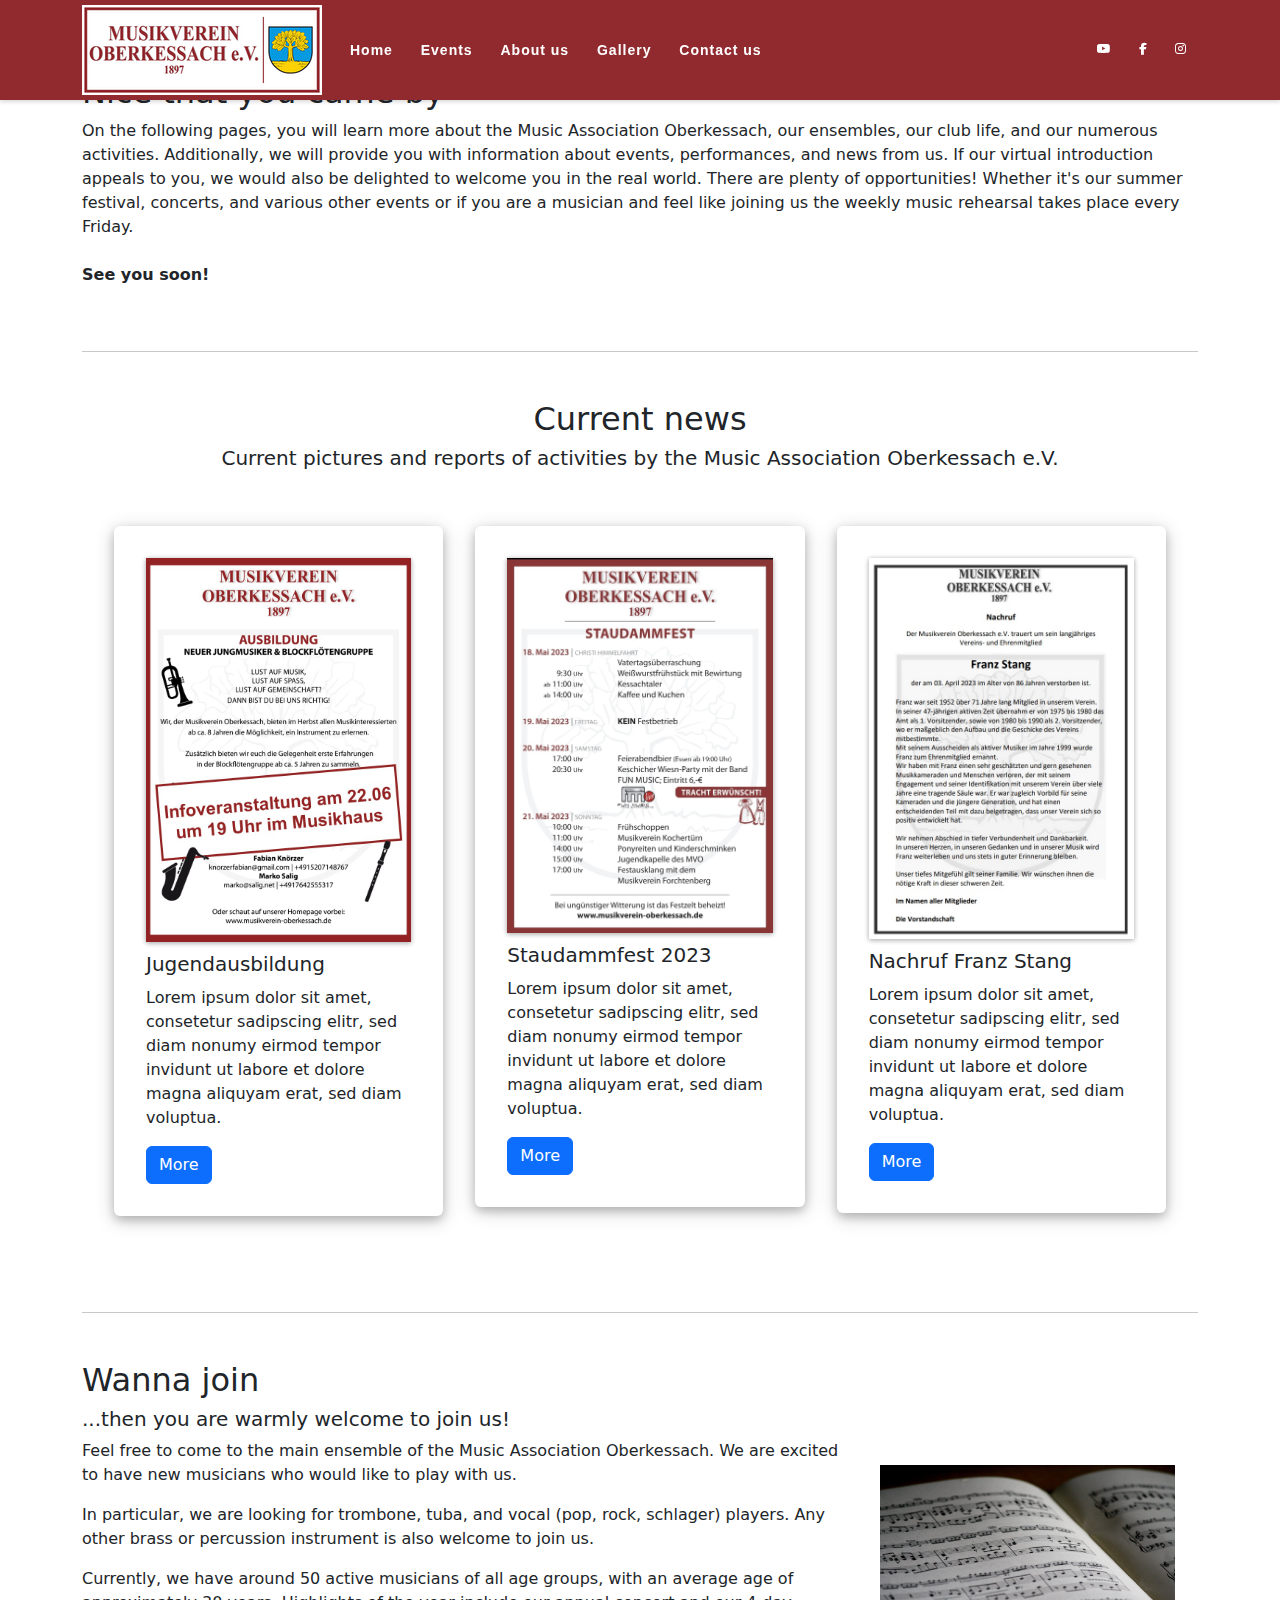
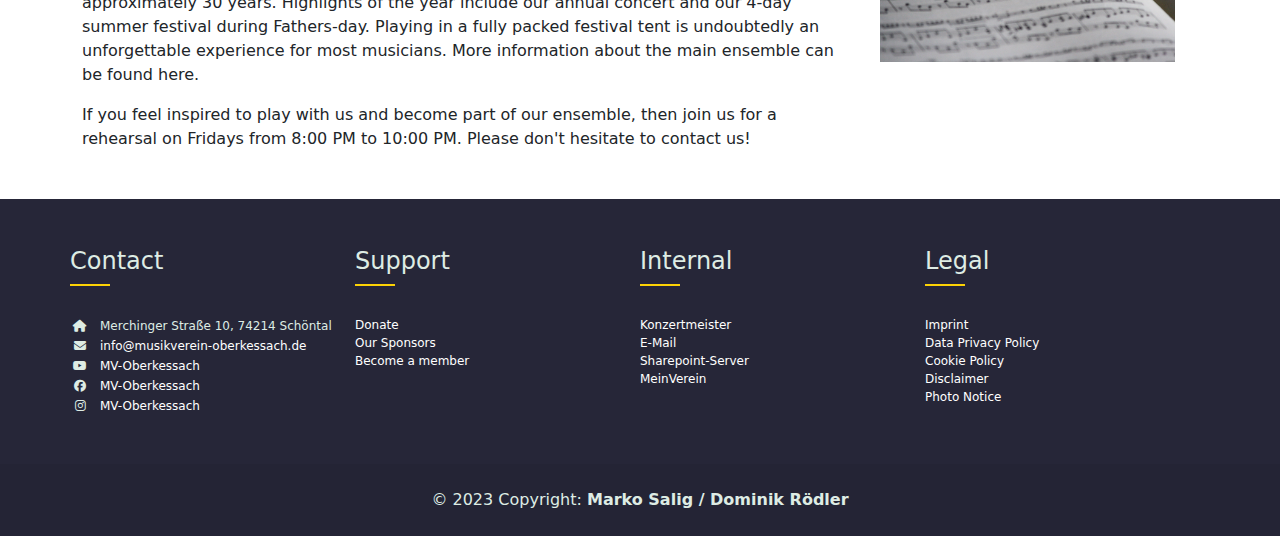
==== commit 195105e9: "added news to index.html" ====
--- a/index.html
+++ b/index.html
@@ -143,43 +143,32 @@
             <h5 style="text-align: center">Current pictures and reports of activities by the Music Association
                 Oberkessach e.V.</h5>
 
-            <div class="card">
-                <img alt="Waterfall" class="card-img-top"
-                     src="https://mdbcdn.b-cdn.net/img/new/standard/nature/181.webp">
-                <div class="card-body">
-                    <h5 class="card-title">Card title</h5>
-                    <p class="card-text">
-                        Some quick example text to build on the card title and make up the bulk of
-                        the card's content.
-                    </p>
-                    <a class="btn btn-primary" href="#!">Button</a>
-                </div>
-            </div>
-
             <div class="index-news-card-deck">
                 <div class="index-news-card">
-                    <img alt=""
-                         class="img-fluid index-news-img" src="assets/Bilder%20Musikverein/Ausflug%20ins%20Erzgeb.MVO%202009%20(10).JPG">
-
-                    <h5 class="index-news-title">Test</h5>
+                    <img alt="" class="img-fluid index-news-img"
+                         src="assets/Flyer_Jugendausbildung.jpg">
+
+                    <h5 class="index-news-title">Jugendausbildung</h5>
                     <p>Lorem ipsum dolor sit amet, consetetur sadipscing elitr, sed diam nonumy eirmod tempor invidunt
                         ut labore et dolore magna aliquyam erat, sed diam voluptua.</p>
                     <button class="btn btn-primary btn-md">More</button>
                 </div>
                 <div class="index-news-card">
                     <img alt=""
-                         class="img-fluid index-news-img" src="assets/Bilder%20Musikverein/Ausflug%20ins%20Erzgeb.MVO%202009%20(10).JPG">
-
-                    <h5 class="index-news-title">Test</h5>
+                         class="img-fluid index-news-img"
+                         src="assets/Flyer_Staudammfest.jpg">
+
+                    <h5 class="index-news-title">Staudammfest 2023</h5>
                     <p>Lorem ipsum dolor sit amet, consetetur sadipscing elitr, sed diam nonumy eirmod tempor invidunt
                         ut labore et dolore magna aliquyam erat, sed diam voluptua.</p>
                     <button class="btn btn-primary btn-md">More</button>
                 </div>
                 <div class="index-news-card">
                     <img alt=""
-                         class="img-fluid index-news-img" src="assets/Bilder%20Musikverein/Ausflug%20ins%20Erzgeb.MVO%202009%20(10).JPG">
-
-                    <h5 class="index-news-title">Test</h5>
+                         class="img-fluid index-news-img"
+                         src="assets/Flyer_Nachruf_Franz_Stang.jpg">
+
+                    <h5 class="index-news-title">Nachruf Franz Stang</h5>
                     <p>Lorem ipsum dolor sit amet, consetetur sadipscing elitr, sed diam nonumy eirmod tempor invidunt
                         ut labore et dolore magna aliquyam erat, sed diam voluptua.</p>
                     <button class="btn btn-primary btn-md">More</button>
--- a/styles.css
+++ b/styles.css
@@ -232,6 +232,7 @@
     box-shadow: 0 4px 10px 0 rgba(0, 0, 0, 0.2), 0 4px 20px 0 rgba(0, 0, 0, 0.19);
     padding: 2em;
     margin: 1em;
+    border-radius: 0.375rem;
 }
 
 .index-news-title {
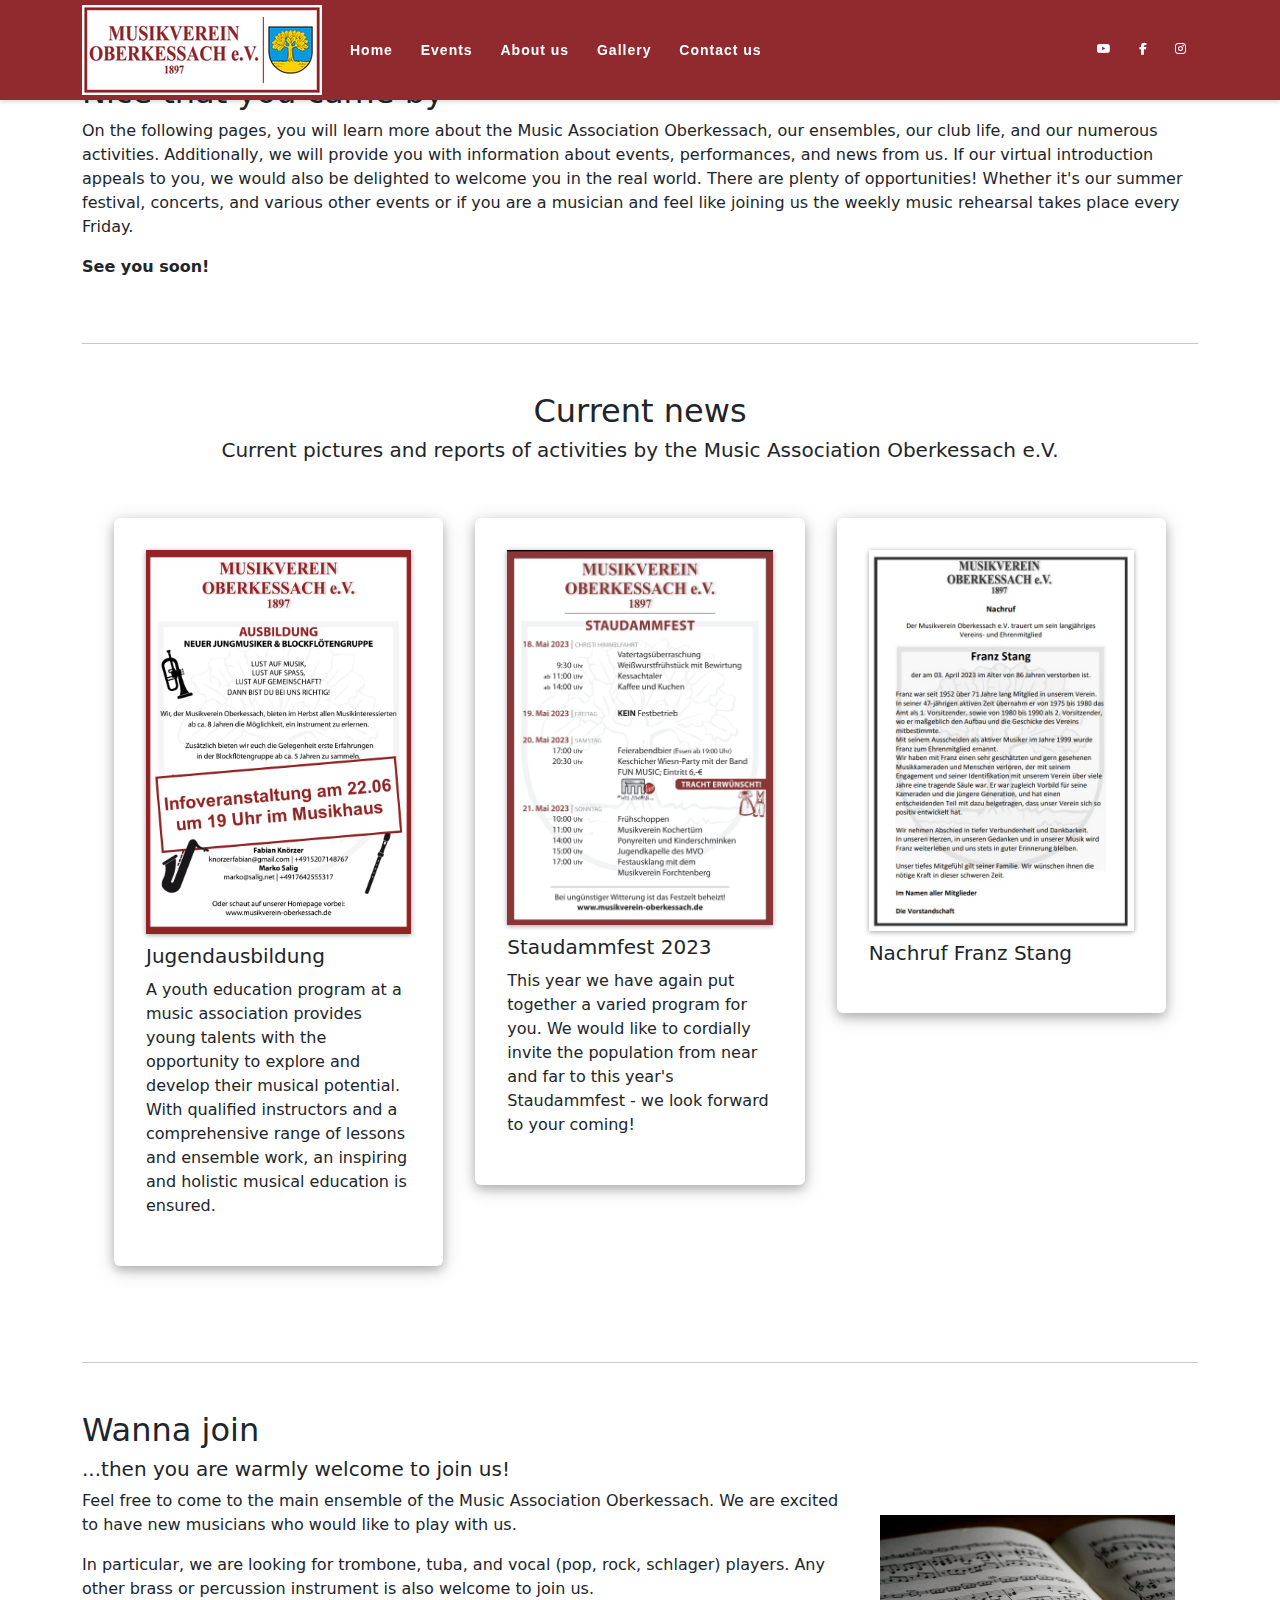
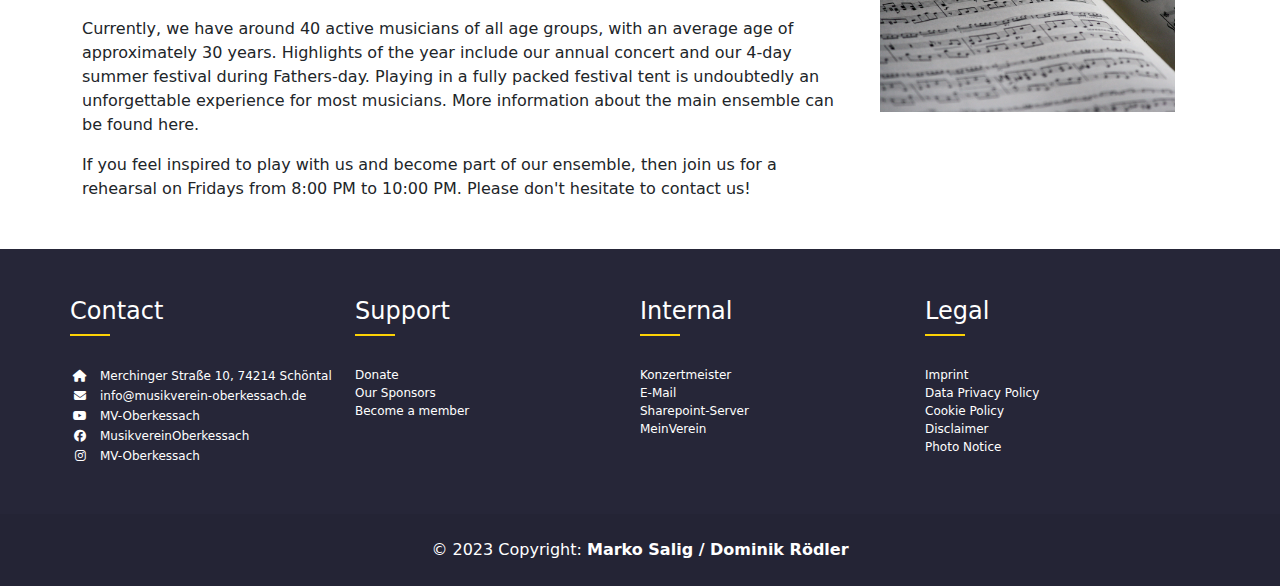
==== commit 43f336cc: "finished up some stuff" ====
--- a/index.html
+++ b/index.html
@@ -60,7 +60,7 @@
                         </a>
                     </li>
                     <li class="navbar-item">
-                        <a class="navbar-link" href="#!">
+                        <a class="navbar-link" href="https://facebook.com/MusikvereinOberkessach/">
                             <i class="fab fa-facebook-f"></i>
                         </a>
                     </li>
@@ -73,27 +73,7 @@
             </div>
         </nav>
     </section>
-    <!--
-    <section id="hero" class="pt-5 pb-5 mt-0 align-items-center d-flex bg-dark">
-
-        <div class="container-fluid">
-            <div class="row justify-content-center align-items-center d-flex text-center h-100">
-                <div class="col-12 col-md-8  h-50 ">
-                    <h1 class="display-2  text-light mb-2 mt-5"><strong>Align Center</strong></h1>
-                    <p class="lead  text-light mb-5">Sub-heading. Header 100% height with center align items</p>
-
-                    <div class="btn-container-wrapper p-relative d-block  zindex-1">
-                        <a class="btn btn-link btn-lg   mt-md-3 mb-4 scroll align-self-center text-light"
-                           href="#main">
-                            <i class="fa fa-angle-down fa-4x text-light"></i>
-                        </a>
-                    </div>
-                </div>
-
-            </div>
-        </div>
-    </section>
--->
+
     <section id="hero-overlay">
         <div class="wrap">
             <img alt="Musikverein" src="assets/Musikverein%202019.jpg" style="object-fit: scale-down; max-width: 100%">
@@ -116,23 +96,9 @@
                         real world. There are plenty of opportunities! Whether it's our summer festival, concerts, and
                         various other events or if you are a musician and feel like joining us the weekly music
                         rehearsal takes place every Friday.
-                        <br/><br/>
-                        <strong>See you soon!</strong>
-                    </p>
-                </div>
-                <!--
-                <div class="col align-self-start">
-                    <div class="card" style="width: 18rem;">
-                        <div class="card-body">
-                            <h5 class="card-title">Card title</h5>
-                            <h6 class="card-subtitle mb-2 text-muted">Card subtitle</h6>
-                            <p class="card-text">Some quick example text to build on the card title and make up the bulk
-                                of the card's content.</p>
-                            <a href="#" class="card-link">Card link</a>
-                            <a href="#" class="card-link">Another link</a>
-                        </div>
-                    </div>
-                </div>-->
+                    </p>
+                    <p><strong>See you soon!</strong></p>
+                </div>
             </div>
         </section>
 
@@ -149,9 +115,10 @@
                          src="assets/Flyer_Jugendausbildung.jpg">
 
                     <h5 class="index-news-title">Jugendausbildung</h5>
-                    <p>Lorem ipsum dolor sit amet, consetetur sadipscing elitr, sed diam nonumy eirmod tempor invidunt
-                        ut labore et dolore magna aliquyam erat, sed diam voluptua.</p>
-                    <button class="btn btn-primary btn-md">More</button>
+                    <p>A youth education program at a music association provides young talents with the opportunity to
+                        explore and develop their musical potential. With qualified instructors and a comprehensive
+                        range of lessons and ensemble work, an inspiring and holistic musical education is ensured.</p>
+                    <!--<button class="btn btn-primary btn-md button-coloring">More</button>-->
                 </div>
                 <div class="index-news-card">
                     <img alt=""
@@ -159,9 +126,10 @@
                          src="assets/Flyer_Staudammfest.jpg">
 
                     <h5 class="index-news-title">Staudammfest 2023</h5>
-                    <p>Lorem ipsum dolor sit amet, consetetur sadipscing elitr, sed diam nonumy eirmod tempor invidunt
-                        ut labore et dolore magna aliquyam erat, sed diam voluptua.</p>
-                    <button class="btn btn-primary btn-md">More</button>
+                    <p>This year we have again put together a varied program for you. We would like to cordially invite
+                        the population from near and far to this year's Staudammfest - we look forward to your
+                        coming!</p>
+                    <!--<button class="btn btn-primary btn-md button-coloring">More</button>-->
                 </div>
                 <div class="index-news-card">
                     <img alt=""
@@ -169,9 +137,8 @@
                          src="assets/Flyer_Nachruf_Franz_Stang.jpg">
 
                     <h5 class="index-news-title">Nachruf Franz Stang</h5>
-                    <p>Lorem ipsum dolor sit amet, consetetur sadipscing elitr, sed diam nonumy eirmod tempor invidunt
-                        ut labore et dolore magna aliquyam erat, sed diam voluptua.</p>
-                    <button class="btn btn-primary btn-md">More</button>
+                    <p></p>
+                    <!--<button class="btn btn-primary btn-md button-coloring">More</button>-->
                 </div>
             </div>
         </section>
@@ -192,7 +159,7 @@
                         Any other brass or percussion instrument is also welcome to join us.
                     </p>
                     <p>
-                        Currently, we have around 50 active musicians of all age groups, with an average age of
+                        Currently, we have around 40 active musicians of all age groups, with an average age of
                         approximately 30 years. Highlights of the year include our annual concert and our
                         4-day summer festival during Fathers-day. Playing in a fully packed festival tent is undoubtedly
                         an unforgettable experience for most musicians. More information about the main ensemble can be
@@ -237,7 +204,9 @@
                         </li>
                         <li class="footer-social-media-link">
                             <span class="footer-icon-wrapper"><i class="fab fa-facebook"></i></span>
-                            <div><a class="" href="#!">MV-Oberkessach</a></div>
+                            <div><a class=""
+                                    href="#https://facebook.com/MusikvereinOberkessach/">MusikvereinOberkessach</a>
+                            </div>
                         </li>
                         <li class="footer-social-media-link">
                             <span class="footer-icon-wrapper"><i class="fab fa-instagram"></i></span>
--- a/styles.css
+++ b/styles.css
@@ -1,28 +1,34 @@
 :root {
     --main-color: #912A2F;
     --light-accent: #FCD205;
-    --light-shades: #DEECE4;
-    --dark-accent: #97A8B4;
+    --light-shades: #0699e0;
     --dark-shades: #262638;
+    --white-text-color: #fff;
     --nav_typography-font-family: "Open Sans", Arial, Helvetica, sans-serif;
     --nav_typography-font-weight: 700;
     --nav_typography-font-size: 14px;
     --nav_typography-letter-spacing: 1px;
 
 
-    --navbar-bg-color: hsl(0, 0%, 15%);
     --navbar-text-color: hsl(0, 0%, 85%);
-    --navbar-text-color-focus: white;
-    --navbar-bg-contrast: hsl(0, 0%, 25%);
+    --navbar-text-color-focus: var(--white-text-color);
 }
 
 a {
     text-decoration: none;
-    color: #ffffff;
+    color: var(--white-text-color);
 }
 
 a:hover {
     color: var(--light-accent);
+}
+
+table a {
+    color: #212529;
+}
+
+tbody {
+    font-size: small;
 }
 
 ol, ul {
@@ -34,6 +40,21 @@
     margin: 0;
     padding: 0;
     font-size: 12px;
+}
+
+.heading-section {
+    padding-top: 100px;
+    overflow: auto;
+}
+
+.button-coloring {
+    width: fit-content;
+    border: none;
+    background-color: var(--light-shades);
+}
+
+.button-coloring:hover {
+    background-color: var(--light-accent);
 }
 
 /* Navbar */
@@ -200,8 +221,12 @@
     left: 0;
     right: 0;
     bottom: 0;
-    color: #fff;
-    height: 100px;
+    color: var(--white-text-color);
+    font-size: xxx-large;
+    background: rgba(0, 0, 0, 0.5);
+    box-shadow: 0 0 15px 10px rgba(0,0,0,0.5);
+    width: fit-content;
+    height: fit-content;
 }
 
 #introduction {
@@ -299,6 +324,33 @@
     width: 100%;
 }
 
+@media (max-width: 767px) {
+    .carousel-inner .carousel-item > div {
+        display: none
+    }
+
+    .carousel-inner .carousel-item > div:first-child {
+        display: block
+    }
+}
+
+.carousel-inner .carousel-item.active, .carousel-inner .carousel-item-next, .carousel-inner .carousel-item-prev {
+    display: flex
+}
+
+@media (min-width: 768px) {
+    .carousel-inner .carousel-item-end.active, .carousel-inner .carousel-item-next {
+        transform: translateX(25%)
+    }
+
+    .carousel-inner .carousel-item-start.active, .carousel-inner .carousel-item-prev {
+        transform: translateX(-25%)
+    }
+}
+
+.carousel-inner .carousel-item-end, .carousel-inner .carousel-item-start {
+    transform: translateX(0)
+}
 /* ----- */
 
 /* Events.html */
@@ -307,7 +359,7 @@
     flex-direction: column;
 }
 
-#searchbar {
+.searchbar-div {
     width: 100%;
 }
 
@@ -327,14 +379,14 @@
     font-weight: 500;
     padding: 0 0 0 57px;
     border-right: 0;
-    background: #ffffff url("https://img.icons8.com/ios-filled/50/search--v1.png") 18px 15px no-repeat;
+    background: var(--white-text-color) url("https://img.icons8.com/ios-filled/50/search--v1.png") 18px 15px no-repeat;
     background-size: 18px 18px;
     float: left;
 }
 
 #main-submit {
-    background: var(--dark-accent);
-    color: #fff;
+    background: var(--light-shades);
+    color: var(--white-text-color);
     display: inline-block;
     font-size: 16px;
     font-weight: 500;
@@ -354,8 +406,7 @@
 
 #main-submit:hover {
     background: var(--light-accent);
-    color: #fff !important;
-    -webkit-appearance: none;
+    color: var(--white-text-color) !important;
 }
 
 #events {
@@ -388,19 +439,11 @@
     color: var(--light-accent);
 }
 
-.eventTitleMessageDiv {
+.eventTitleAndInfoDiv {
     width: 100%;
     height: 100%;
     align-items: center;
     padding: 1.5em;
-}
-
-.eventTitle {
-
-}
-
-.eventDescription {
-
 }
 
 /* ----- */
@@ -434,7 +477,7 @@
     right: 10px;
     background-color: transparent;
     border: none;
-    color: white;
+    color: var(--white-text-color);
     font-size: 18px;
     cursor: pointer;
 }
@@ -464,12 +507,7 @@
 
 .gallery-show-more-button {
     width: fit-content;
-    background-color: var(--dark-accent);
     margin-right: .75rem;
-}
-
-.gallery-show-more-button:hover {
-    background-color: var(--light-accent);
 }
 
 /* ----- */
@@ -479,10 +517,10 @@
     padding: 3em 0;
     display: flex;
     flex-direction: row;
-    justify-content: space-between;
-}
-
-#contact-form {
+    justify-content: center;
+}
+
+#contact-form-section {
     display: inline;
     width: 70%;
 }
@@ -493,24 +531,24 @@
     height: fit-content;
     box-shadow: 0 4px 10px 0 rgba(0, 0, 0, 0.2), 0 4px 20px 0 rgba(0, 0, 0, 0.19);
     padding: 2em;
+    margin: 2em 0 0 2em;
+    border-radius: 0.375rem;
+}
+
+.name-div {
+    display: flex;
+    flex-direction: row;
+    justify-content: space-between;
+    flex-wrap: wrap;
+}
+
+.name-div-part {
+    width: 48%;
+    min-width: 200px;
 }
 
 .form-label {
     margin: 1em 0 0.5em 0;
-}
-
-.form-submit-button {
-    --bs-btn-padding-y: 0.5rem;
-    --bs-btn-padding-x: 1rem;
-    --bs-btn-font-size: 1.25rem;
-
-    background-color: var(--dark-accent);
-!important;
-}
-
-.form-submit-button:hover {
-    background-color: var(--light-accent);
-!important;
 }
 
 .contact-information-table {
@@ -519,12 +557,26 @@
     border-spacing: 5px;
 }
 
+@media screen and (max-width: 768px) {
+    .contact-row {
+        flex-wrap: wrap;
+    }
+
+    #contact-information {
+        margin: 2em 0;
+    }
+
+    .name-div-part {
+        width: 100%;
+    }
+}
+
 /* ----- */
 
 /* Footer */
 footer {
     height: fit-content;
-    color: var(--light-shades);
+    color: var(--white-text-color);
     background-color: var(--dark-shades);
 }
 
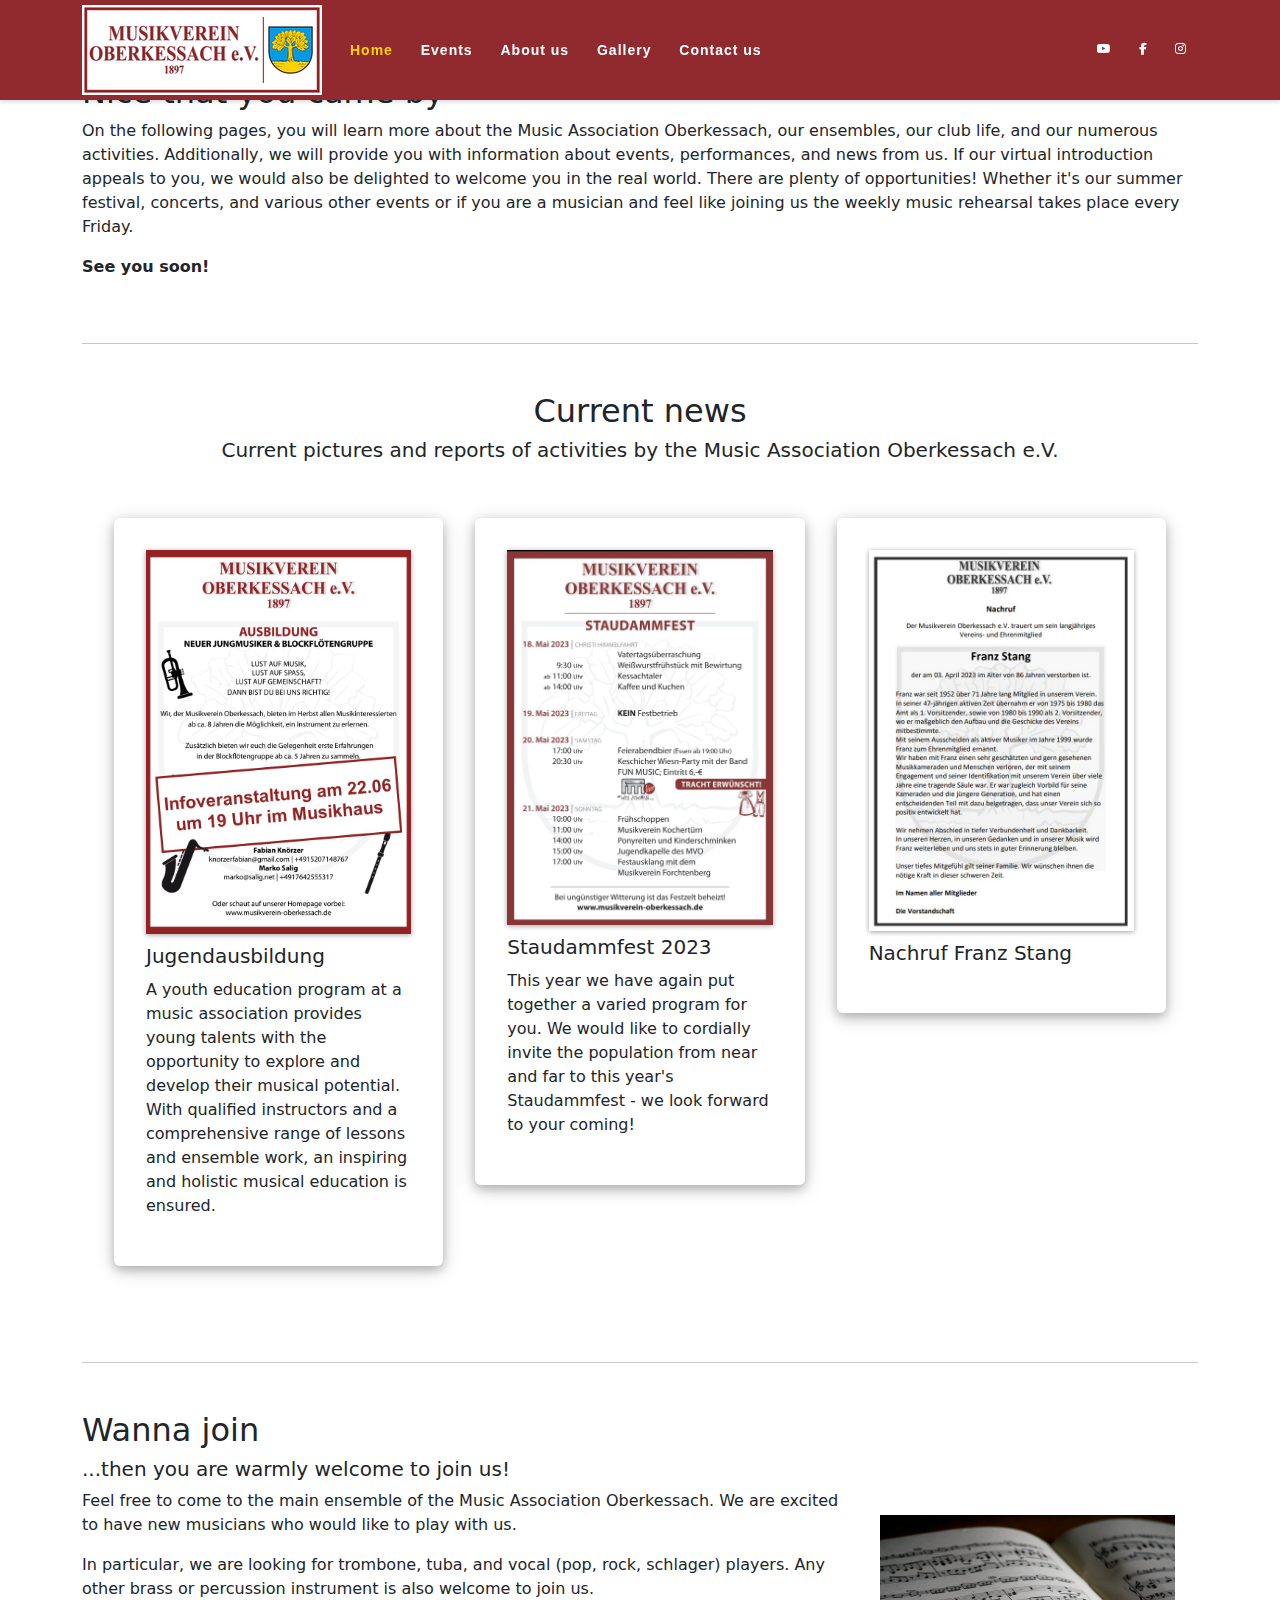
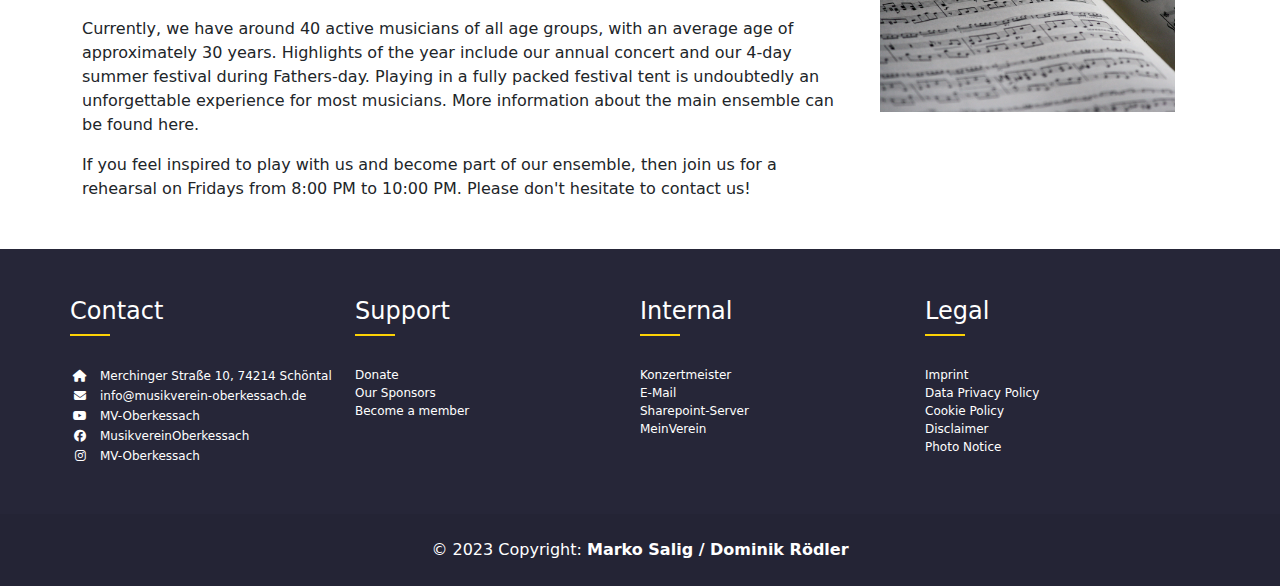
==== commit 83f75bb1: "finished some stuff #5" ====
--- a/index.html
+++ b/index.html
@@ -5,6 +5,8 @@
     <meta content="width=device-width, initial-scale=1.0" name="viewport">
     <title>Musikverein Oberkessach</title>
 
+    <link href="./assets/favicon.png" rel="icon" type="image/x-icon">
+
     <!-- Bootstrap CSS -->
     <link href="https://cdn.jsdelivr.net/npm/bootstrap@5.3.0/dist/css/bootstrap.min.css" rel="stylesheet">
     <link href="https://cdnjs.cloudflare.com/ajax/libs/font-awesome/6.4.0/css/all.min.css" rel="stylesheet">
@@ -14,10 +16,9 @@
 <body>
 <header>
     <!-- Navbar -->
-    <!-- TODO: Decide how to deal with the logo responsiveness -->
-    <section class="fixed-top" id="navbar">
+    <section class="fixed-top" id="navbar" role="navigation">
         <nav class="navbar-container container">
-            <a href="#"><img alt="" id="navbar-logo" src="assets/logo_klein.png"/></a>
+            <a href="./index.html"><img alt="Logo" id="navbar-logo" src="assets/logo_klein.png"/></a>
             <button aria-controls="navbar-menu" aria-expanded="false" aria-label="Toggle menu" id="navbar-toggle"
                     type="button">
                 <span class="icon-bar"></span>
@@ -27,7 +28,7 @@
             <div aria-labelledby="navbar-toggle" id="navbar-menu">
                 <ul class="navbar-links">
                     <li class="navbar-item">
-                        <a class="navbar-link" href="./index.html">
+                        <a class="navbar-link active" href="./index.html">
                             <span class="menu-text">Home</span>
                         </a>
                     </li>
@@ -55,17 +56,17 @@
 
                 <ul class="navbar-links" id="navbar-social-media">
                     <li class="navbar-item">
-                        <a class="navbar-link" href="#!">
+                        <a class="navbar-link" href="#" aria-label="Youtube">
                             <i class="fab fa-youtube"></i>
                         </a>
                     </li>
                     <li class="navbar-item">
-                        <a class="navbar-link" href="https://facebook.com/MusikvereinOberkessach/">
+                        <a class="navbar-link" href="https://facebook.com/MusikvereinOberkessach/" target="_blank" aria-label="Facebook">
                             <i class="fab fa-facebook-f"></i>
                         </a>
                     </li>
                     <li class="navbar-item">
-                        <a class="navbar-link" href="#!">
+                        <a class="navbar-link" href="#" aria-label="Instagram">
                             <i class="fab fa-instagram"></i>
                         </a>
                     </li>
@@ -200,17 +201,16 @@
                         </li>
                         <li class="footer-social-media-link">
                             <span class="footer-icon-wrapper"><i class="fab fa-youtube"></i></span>
-                            <div><a class="" href="#!">MV-Oberkessach</a></div>
+                            <div><a class="" href="#" aria-label="Youtube">MV-Oberkessach</a></div>
                         </li>
                         <li class="footer-social-media-link">
                             <span class="footer-icon-wrapper"><i class="fab fa-facebook"></i></span>
                             <div><a class=""
-                                    href="#https://facebook.com/MusikvereinOberkessach/">MusikvereinOberkessach</a>
-                            </div>
+                                    href="https://facebook.com/MusikvereinOberkessach/" target="_blank" aria-label="Facebook">MusikvereinOberkessach</a></div>
                         </li>
                         <li class="footer-social-media-link">
                             <span class="footer-icon-wrapper"><i class="fab fa-instagram"></i></span>
-                            <div><a class="" href="#!">MV-Oberkessach</a></div>
+                            <div><a class="" href="#" aria-label="Instagram">MV-Oberkessach</a></div>
                         </li>
                     </ul>
                 </div>
--- a/styles.css
+++ b/styles.css
@@ -111,6 +111,10 @@
 }
 
 .navbar-links .navbar-item .navbar-link:hover {
+    color: var(--light-accent);
+}
+
+.navbar-item .active {
     color: var(--light-accent);
 }
 
